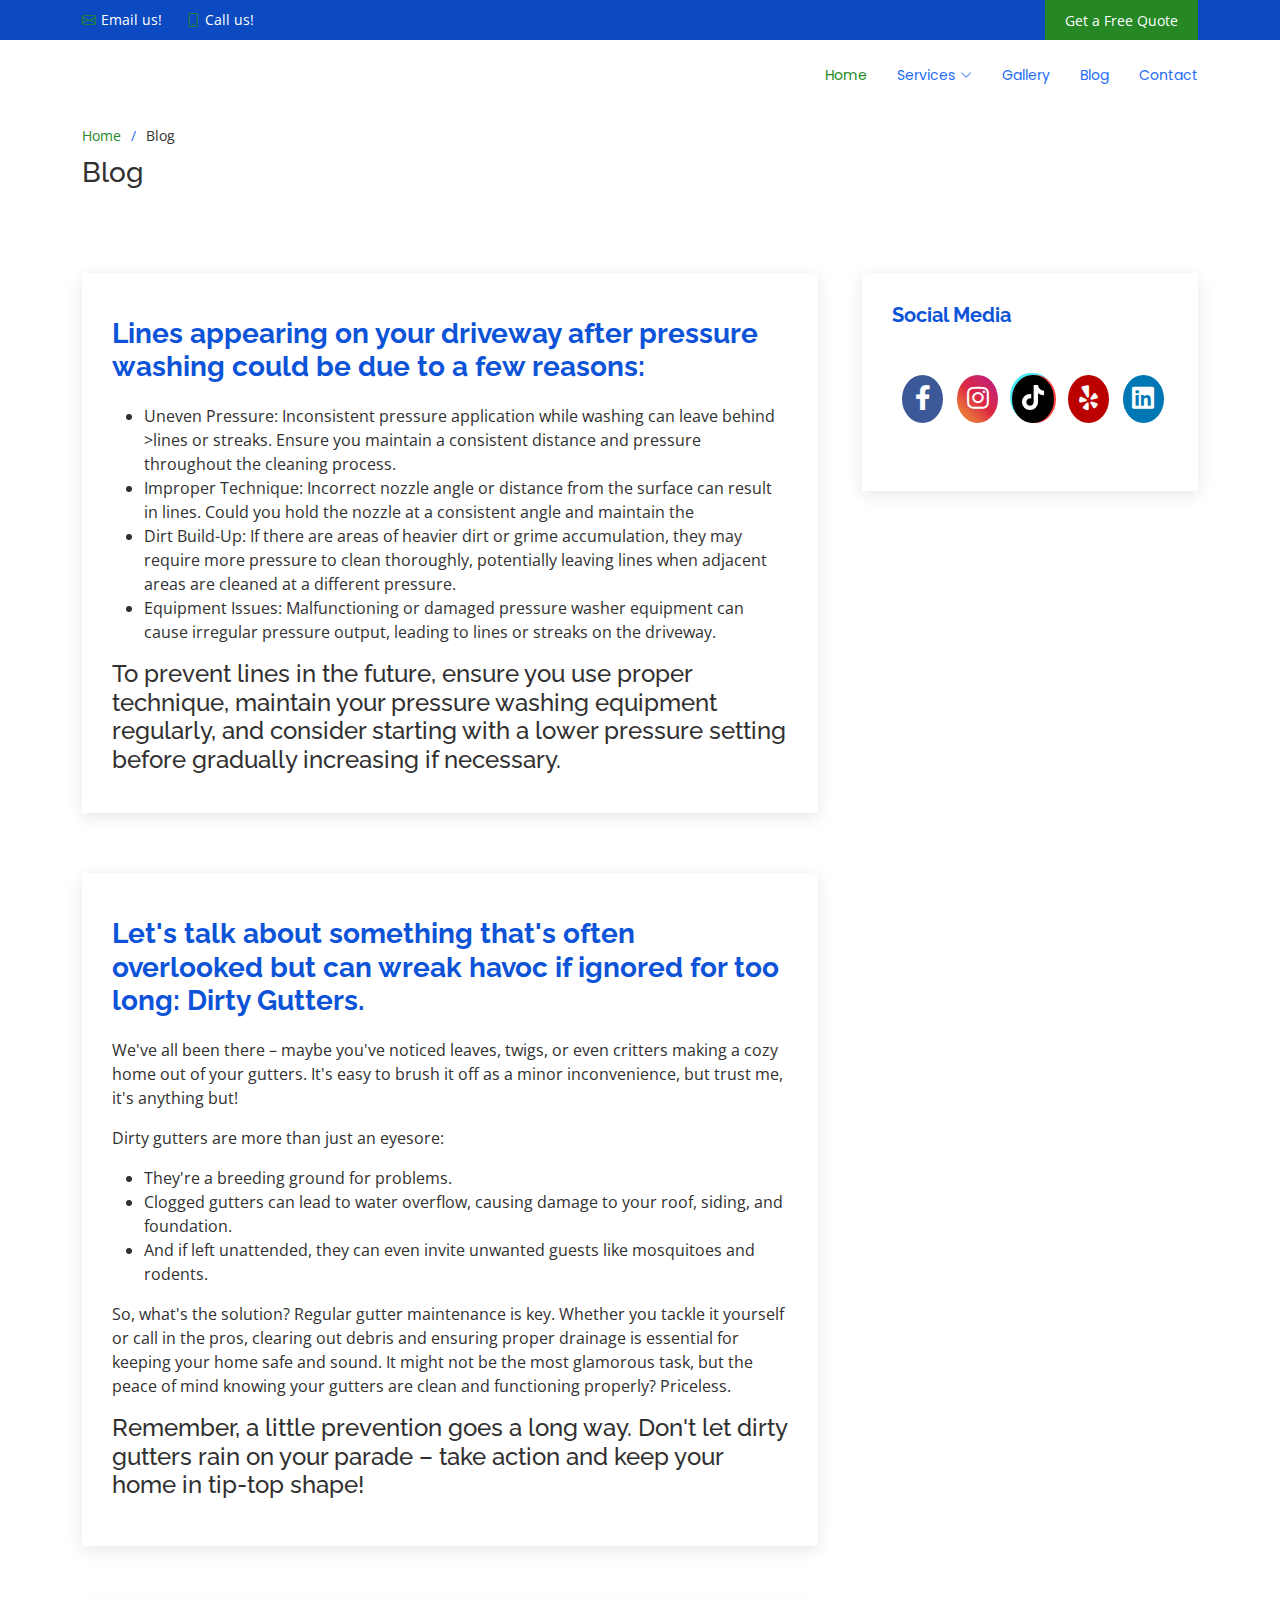
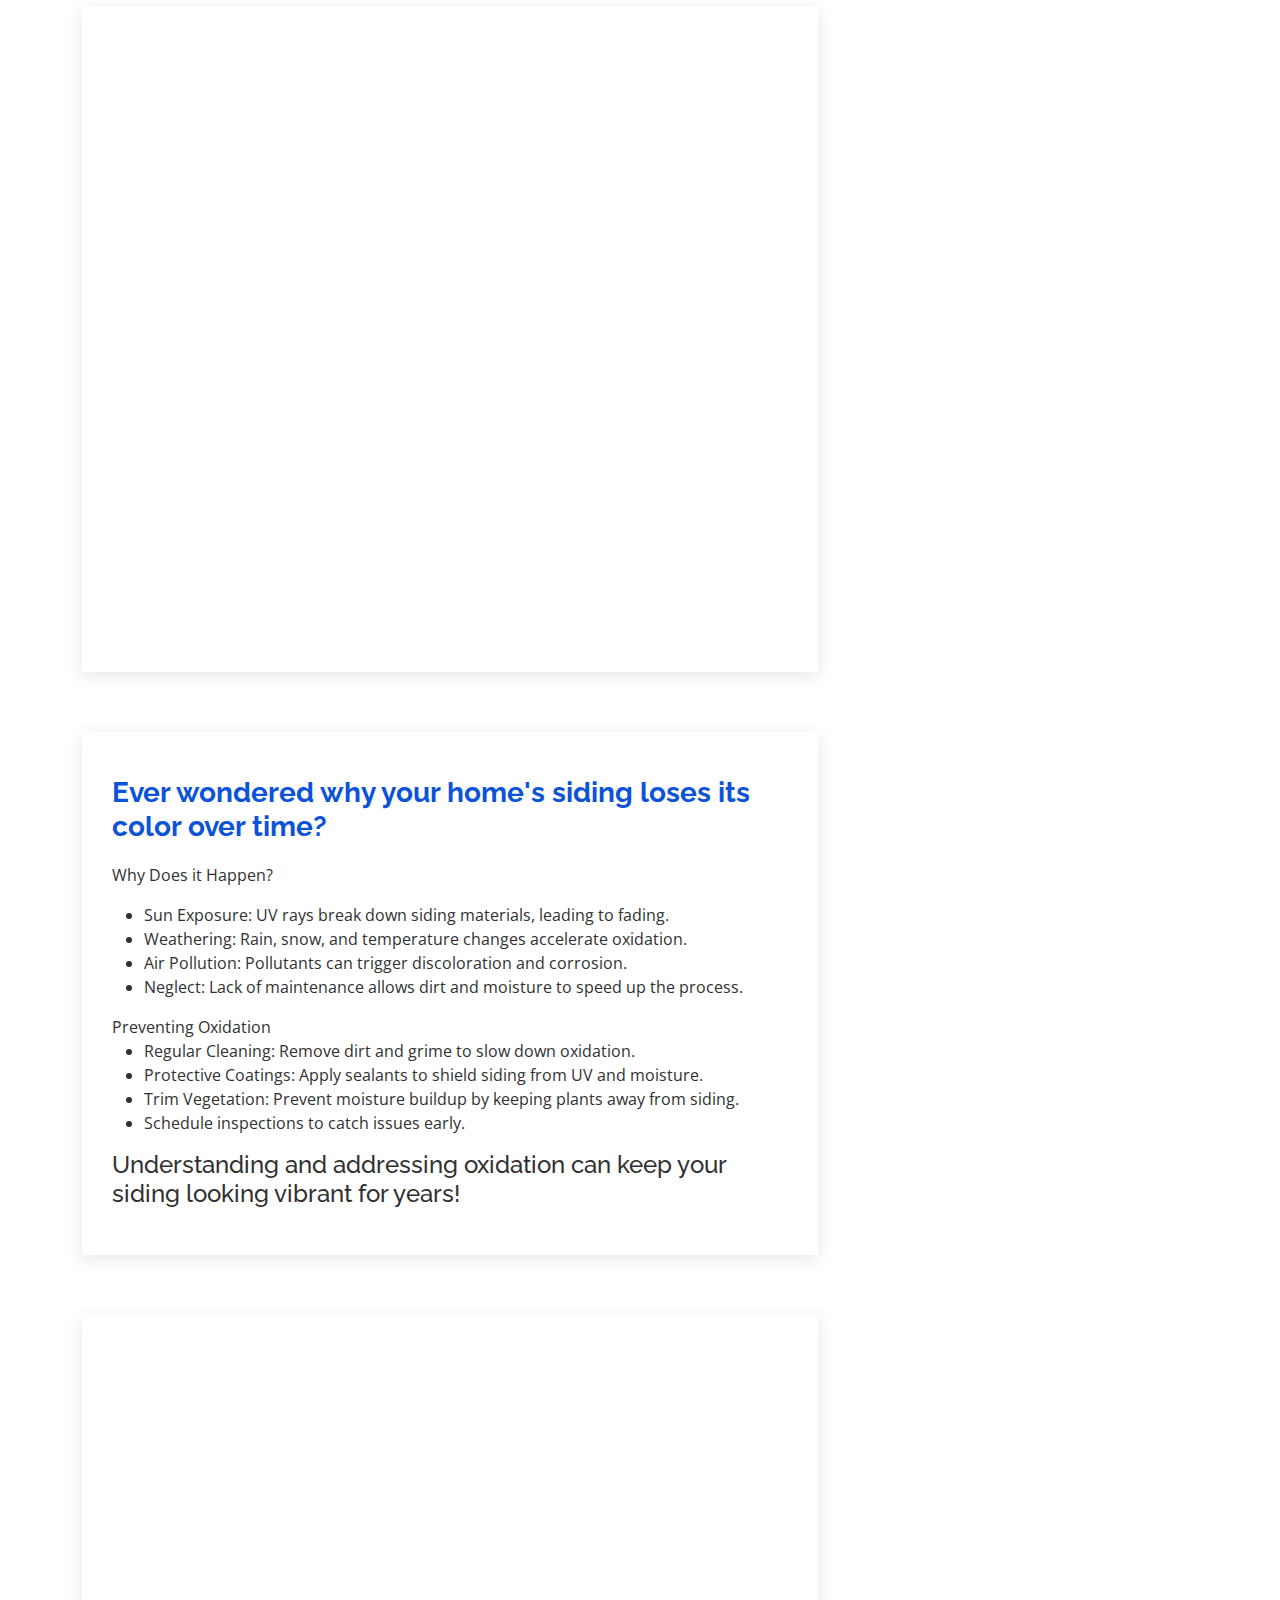
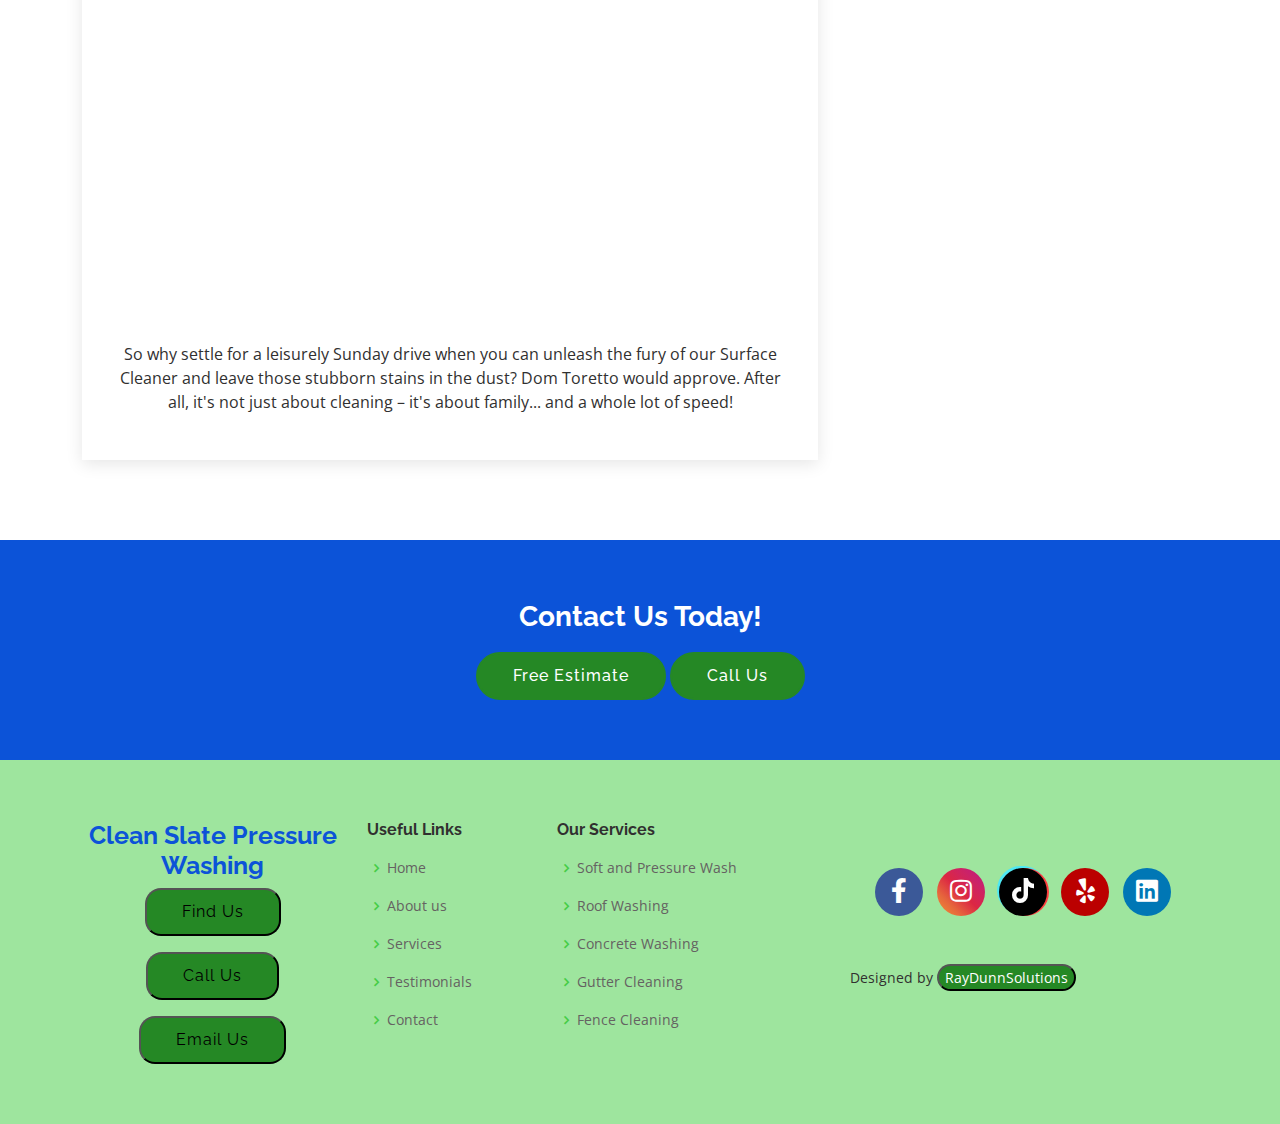
==== blog.html @ c0f19d50 "first commit" ====
<!DOCTYPE html>
<html lang="en">

<head>
  <meta charset="utf-8">
  <meta content="width=device-width, initial-scale=1.0" name="viewport">

  <title>Clean Slate Pressure Washing - Blog Page -</title>
  <meta content="" name="description">
  <meta content="" name="keywords">

  <!-- Browser Tab Icon -->
  <link href="assets/img/whitecleanslatelogo.jpg" rel="icon">
 

  <!-- Google Fonts -->
  <link href="https://fonts.googleapis.com/css?family=Open+Sans:300,300i,400,400i,600,600i,700,700i|Raleway:300,300i,400,400i,500,500i,600,600i,700,700i|Poppins:300,300i,400,400i,500,500i,600,600i,700,700i" rel="stylesheet">

  <!-- Vendor CSS Files -->
  <link href="assets/vendor/aos/aos.css" rel="stylesheet">
  <link href="assets/vendor/bootstrap/css/bootstrap.min.css" rel="stylesheet">
  <link href="assets/vendor/bootstrap-icons/bootstrap-icons.css" rel="stylesheet">
  <link href="assets/vendor/boxicons/css/boxicons.min.css" rel="stylesheet">
  <link href="assets/vendor/glightbox/css/glightbox.min.css" rel="stylesheet">
  <link href="assets/vendor/swiper/swiper-bundle.min.css" rel="stylesheet">

  <link href="https://use.fontawesome.com/releases/v5.15.4/css/all.css" rel="stylesheet">


  <!-- Template Main CSS File -->
  <link href="assets/scss/style.css" rel="stylesheet">


</head>

<body>
 <!-- ======= Top Bar ======= -->
 <section id="topbar" class="d-flex align-items-center">
  <div class="container d-flex justify-content-center justify-content-md-between">
    <div class="contact-info d-flex align-items-center">
      <i class="bi bi-envelope d-flex align-items-center"><a href="mailto:rickeynaquin@cleanslatepressurewashingnola.com">Email us!</a></i>
      <i class="bi bi-phone d-flex align-items-center ms-4"><a href="tel:+5043527963">Call us!</a></i>
    </div>

    <div class="cta d-none d-md-flex align-items-center">
      <a href="contact.html" class="scrollto">Get a Free Quote</a>
    </div>
  </div>
</section>

<!-- ======= Header ======= -->
<header id="header" class="d-flex align-items-center">
  <div class="container d-flex align-items-center justify-content-between">

    <div class="logo">
  <a href="index.html"><img src="assets/img/cleanslatelogo.webp" alt="" class="img-fluid"></a>
    </div>

    <nav id="navbar" class="navbar">
      <ul>
        <li><a class="nav-link scrollto active" href="index.html">Home</a></li>
        <li class="dropdown"><a href="#"><span>Services</span> <i class="bi bi-chevron-down"></i></a>
          <ul>
            <li><a href="services.html">All Services</a></li>
            <li class="dropdown"><a href="#"><span>Services</span> <i class="bi bi-chevron-right"></i></a>
              <ul>
                <li><a href="soft-and-pressure-washing.html">Soft & Pressure Washing</a></li>
                <li><a href="roof-washing.html">Roof Washing</a></li>
                <li><a href="concrete-washing.html">Concrete Washing</a></li>
                <li><a href="gutter-cleaning.html">Gutter Cleaning</a></li>
                <li><a href="fence-cleaning.html">Fence Cleaning</a></li>
              </ul>
            </li>
     
          </ul>
        </li>
        <li><a class="nav-link scrollto" href="gallery.html">Gallery</a></li>
        <li><a href="blog.html">Blog</a></li>

        <li><a class="nav-link scrollto" href="contact.html">Contact</a></li>
      </ul>
      <i class="bi bi-list mobile-nav-toggle"></i>
    </nav><!-- .navbar -->

  </div>
</header><!-- End Header -->


  <main id="main">

    <!-- ======= Breadcrumbs ======= -->
    <section id="breadcrumbs" class="breadcrumbs">
      <div class="container">
        <ol>
          <li><a href="index.html">Home</a></li>
          <li>Blog</li>
        </ol>
        <h2>Blog</h2>
      </div>
    </section><!-- End Breadcrumbs -->

    <!-- ======= Blog Section ======= -->
    <section id="blog-concrete" class="blog">
      <div class="container" data-aos="fade-up">

        <div class="row">

          <div class="col-lg-8 entries">

            <article class="entry">

              <div class="entry-img">
                <img src="assets/img/linesdriveway.jpg" alt="" class="img-fluid">
              </div>

              <h2 class="entry-title">
                <a href="concrete-washing.html">Lines appearing on your driveway after pressure washing could be due to a few reasons:</a>
              </h2>

              <div class="entry-content">

                <ul>
                  <li>Uneven Pressure: Inconsistent pressure application while washing can leave behind >lines or streaks. Ensure you maintain a consistent distance and pressure throughout 
                    the cleaning process. </li>
                  <li>Improper Technique: Incorrect nozzle angle or distance from the surface can result 
                    in lines. Could you hold the nozzle at a consistent angle and maintain the </li>
                  <li>Dirt Build-Up: If there are areas of heavier dirt or grime accumulation, they may 
                    require more pressure to clean thoroughly, potentially leaving lines when adjacent 
                    areas are cleaned at a different pressure.</li>
                  <li>Equipment Issues: Malfunctioning or damaged pressure washer equipment can 
                    cause irregular pressure output, leading to lines or streaks on the driveway.</li>
                </ul>

                <h4>
               To prevent lines in the future, ensure you use proper technique, maintain your pressure washing equipment regularly, and consider starting with a lower pressure setting before gradually increasing if necessary.
                </h4>
         
              </div>

            </article><!-- End blog entry -->

            <article class="entry">

              <div class="entry-img">
                <img src="assets/img/gutterbeforeandafter.jpg" alt="" class="img-fluid">
              </div>

              <h2 class="entry-title">
                <a href="gutter-cleaning.html">Let's talk about something that's often overlooked but can wreak havoc if ignored for too long: Dirty Gutters.</a>
              </h2>

  
              <div class="entry-content">
                <p>
                  We've all been there – maybe you've noticed leaves, twigs, or even critters making a cozy home out of your gutters. It's easy to brush it off as a minor inconvenience, but trust me, it's anything but! <br></p>


              <p>  Dirty gutters are more than just an eyesore:</p>
              
              <ul>
                <li>They're a breeding ground for problems. </li>
                <li>Clogged gutters can lead to water overflow, causing damage to your roof, siding, and foundation.</li>
                <li>And if left unattended, they can even invite unwanted guests like mosquitoes and rodents.</li>
              </ul>
             


                <p> <span> So, what's the solution?</span> Regular gutter maintenance is key. Whether you tackle it yourself or call in the pros, clearing out debris and ensuring proper drainage is essential for keeping your home safe and sound. It might not be the most glamorous task, but the peace of mind knowing your gutters are clean and functioning properly? Priceless.<br></p>


                 <h4> Remember, a little prevention goes a long way. Don't let dirty gutters rain on your parade – take action and keep your home in tip-top shape!</h4>
                </p>
             
              </div>

            </article><!-- End blog entry -->

            <article class="entry">

              <div class="facebook-entry">

              <iframe src="https://www.facebook.com/plugins/post.php?href=https%3A%2F%2Fwww.facebook.com%2FCleanslatepressurewashingservicesLLC%2Fposts%2Fpfbid0sRMRS7NyDR6ZTpLMGeErrZh7ZvRav2fxnyVFGy6Cm1TtqhC2oz3i8TXm7T38Bitrl&show_text=true&width=500&is_preview=true" width="100%" height="600px" style="border:none;overflow:hidden" scrolling="no" frameborder="0" allowfullscreen="true" allow="autoplay; clipboard-write; encrypted-media; picture-in-picture; web-share"></iframe>
            </div>
            </article><!-- End blog entry -->

            <article class="entry">

              <div class="entry-img">
                <img src="assets/img/oxidation.jpg" alt="" class="img-fluid">
              </div>

              <h2 class="entry-title">
                <a href="soft-and-pressure-washing.html">Ever wondered why your home's siding loses its color over time?</a>
              </h2>

   
              <div class="entry-content">
                <p>

                  Why Does it Happen?

                  <ul>
                    <li>Sun Exposure: UV rays break down siding materials, leading to fading.</li>
                    <li>Weathering: Rain, snow, and temperature changes accelerate oxidation.</li>
                    <li>Air Pollution: Pollutants can trigger discoloration and corrosion.</li>
                    <li>Neglect: Lack of maintenance allows dirt and moisture to speed up the process.</li>
                  </ul>


                  Preventing Oxidation

                  <ul>
                    <li>Regular Cleaning: Remove dirt and grime to slow down oxidation.</li>
                    <li>Protective Coatings: Apply sealants to shield siding from UV and moisture.</li>
                    <li>Trim Vegetation: Prevent moisture buildup by keeping plants away from siding.</li>
                    <li>Schedule inspections to catch issues early.</li>
                  </ul>

                  <h4>
                  Understanding and addressing oxidation can keep your siding looking vibrant for years!
                </h4>

                </p>
            
              </div>

            </article><!-- End blog entry -->





            <article class="entry">

              <div class="facebook-entry">


                <iframe src="https://www.facebook.com/plugins/video.php?height=476&href=https%3A%2F%2Fwww.facebook.com%2FCleanslatepressurewashingservicesLLC%2Fvideos%2F465415009173848%2F&show_text=true&width=267&t=0" width="100%" height="591" style="border:none;overflow:hidden" scrolling="no" frameborder="0" allowfullscreen="true" allow="autoplay; clipboard-write; encrypted-media; picture-in-picture; web-share" allowFullScreen="true"></iframe>          

                <p>So why settle for a leisurely Sunday drive when you can unleash the fury of our Surface Cleaner and leave those stubborn stains in the dust? Dom Toretto would approve. After all, it's not just about cleaning – it's about family... and a whole lot of speed! </p>
              </article><!-- End blog entry -->

              <!--
            <div class="blog-pagination">
              <ul class="justify-content-center">
                <li class="active"><a href="#">1</a></li>
                <li><a href="#">2</a></li>
                <li><a href="#">3</a></li>
              </ul>
            </div>
            -->

          </div><!-- End blog entries list -->

          <div class="col-lg-4">

            <div class="sidebar">


          <!--
              <h3 class="sidebar-title">Topics
              </h3>
              <div class="sidebar-item categories">
                <ul>
                  <li><a href="">Concrete Washing </a></li>
                  <li><a href="#">Gutter Cleaning </a></li>
                  <li><a href="#">Siding Maintenance </a></li>
               
                </ul>
              </div> End sidebar categories-->



              <h3 class="sidebar-title">Social Media</h3>
              <div class="sidebar-item tags">
                <div class="rounded-social-buttons">
                  <a class="social-button facebook" href="https://www.facebook.com/CleanslatepressurewashingservicesLLC" target="_blank" title="Social-Link"><i class="fab fa-facebook-f"></i></a>
                  <a class="social-button instagram" href="https://www.instagram.com/cleanslatepressurewashnola/" title="Social-Link" target="_blank"><i class="fab fa-instagram"></i></a>
                  <a class="social-button tiktok" href="https://www.tiktok.com/@rnaquin1984?lang=en&is_from_webapp=1&sender_device=mobile&sender_web_id=7238679858033706542" title="Social-Link" target="_blank"><i class="fab fa-tiktok"></i></a>
                  <a class="social-button yelp"  href="https://www.yelp.com/biz/clean-slate-pressure-washing-services-des-allemands?osq=Pressure+Washing&override_cta=Request+a+Quote" title="Social-Link" target="_blank"><i class="fab fa-yelp"></i></a>
                  <a class="social-button linkedin" href="http://www.linkedin.com/in/rickey-naquin-719008297" title="Social-Link" target="_blank"><i class="fab fa-linkedin"></i></a>
        
        
                  
              </div>
              </div><!-- End sidebar tags-->

            </div><!-- End sidebar -->

          </div><!-- End blog sidebar -->

        </div>

      </div>
    </section><!-- End Blog Section -->

    <!-- ======= Cta Section ======= -->
    <section id="cta" class="cta">
      <div class="container">

        <div class="text-center">
          <h3>Contact Us Today!</h3>
        
          <a class="cta-btn" href="contact.html">Free Estimate</a>
          <a class="cta-btn" href="tel:5043527963">Call Us</a>

    
        </div>

      </div>
    </section><!-- End Cta Section -->



  </main><!-- End #main -->

    <!-- ======= Footer ======= -->
    <footer id="footer">

      <div class="footer-top">
        <div class="container">
          <div class="row">
  
            <div class="col-lg-3 col-md-6 footer-contact">
              <h3>Clean Slate Pressure Washing </h3>
              <p> 
             
                <button class="btn-contact mb-3"><a href="https://maps.app.goo.gl/EpW1cKUtcaQA4AEi6">Find Us</a></button>

              <button class="btn-contact"><a href="tel:(504) 352-7963">Call Us</a></button>
              <button class="btn-contact mt-3"><a href="mailto:Rickeynaquin@cleanslatepressurewashingnola.com">Email Us</a></button>
  
  
  
              </p>
            </div>
  
            <div class="col-lg-2 col-md-6 footer-links">
              <h4>Useful Links</h4>
              <ul>
                <li><i class="bx bx-chevron-right"></i> <a href="#">Home</a></li>
                <li><i class="bx bx-chevron-right"></i> <a href="#">About us</a></li>
                <li><i class="bx bx-chevron-right"></i> <a href="#">Services</a></li>
                <li><i class="bx bx-chevron-right"></i> <a href="#">Testimonials</a></li>
                <li><i class="bx bx-chevron-right"></i> <a href="#">Contact</a></li>
              </ul>
            </div>
  
            <div class="col-lg-3 col-md-6 footer-links">
              <h4>Our Services</h4>
              <ul>
                <li><i class="bx bx-chevron-right"></i> <a href="soft-and-pressure-washing.html">Soft and Pressure Wash</a></li>
                <li><i class="bx bx-chevron-right"></i> <a href="roof-washing.html">Roof Washing</a></li>
                <li><i class="bx bx-chevron-right"></i> <a href="concrete-washing.html">Concrete Washing</a></li>
                <li><i class="bx bx-chevron-right"></i> <a href="gutter-cleaning.html">Gutter Cleaning</a></li>
                <li><i class="bx bx-chevron-right"></i> <a href="fence-cleaning.html">Fence Cleaning</a></li>
              </ul>
            </div>
  
            <div class="col-lg-4 col-md-6">
           
        <div class="me-lg-auto text-center text-lg-start">
  
          <div class="rounded-social-buttons">
            <a class="social-button facebook" href="https://www.facebook.com/CleanslatepressurewashingservicesLLC" target="_blank" title="Social-Link"><i class="fab fa-facebook-f"></i></a>
            <a class="social-button instagram" href="https://www.instagram.com/cleanslatepressurewashnola/" title="Social-Link" target="_blank"><i class="fab fa-instagram"></i></a>
            <a class="social-button tiktok" href="https://www.tiktok.com/@rnaquin1984?lang=en&is_from_webapp=1&sender_device=mobile&sender_web_id=7238679858033706542" title="Social-Link" target="_blank"><i class="fab fa-tiktok"></i></a>
            <a class="social-button yelp"  href="https://www.yelp.com/biz/clean-slate-pressure-washing-services-des-allemands?osq=Pressure+Washing&override_cta=Request+a+Quote" title="Social-Link" target="_blank"><i class="fab fa-yelp"></i></a>
            <a class="social-button linkedin" href="http://www.linkedin.com/in/rickey-naquin-719008297" title="Social-Link" target="_blank"><i class="fab fa-linkedin"></i></a>
  
  
            
        </div>
  
        
        <div class="copyright mx-2">
          Designed by <strong><span><button><a href="https://raydunnsolutions.com/">RayDunnSolutions</a></span></button></strong>
        </div>
  
            </div>
  
          </div>
        </div>
      </div>
  
  
   
      </div>
    </footer><!-- End Footer -->

  <a href="#" class="back-to-top d-flex align-items-center justify-content-center"><i class="bi bi-arrow-up-short"></i></a>

  <!-- Vendor JS Files -->
  <script src="assets/vendor/aos/aos.js"></script>
  <script src="assets/vendor/bootstrap/js/bootstrap.bundle.min.js"></script>
  <script src="assets/vendor/glightbox/js/glightbox.min.js"></script>
  <script src="assets/vendor/isotope-layout/isotope.pkgd.min.js"></script>
  <script src="assets/vendor/swiper/swiper-bundle.min.js"></script>
  <script src="assets/vendor/php-email-form/validate.js"></script>

  <!-- Template Main JS File -->
  <script src="assets/js/main.js"></script>

</body>

</html>
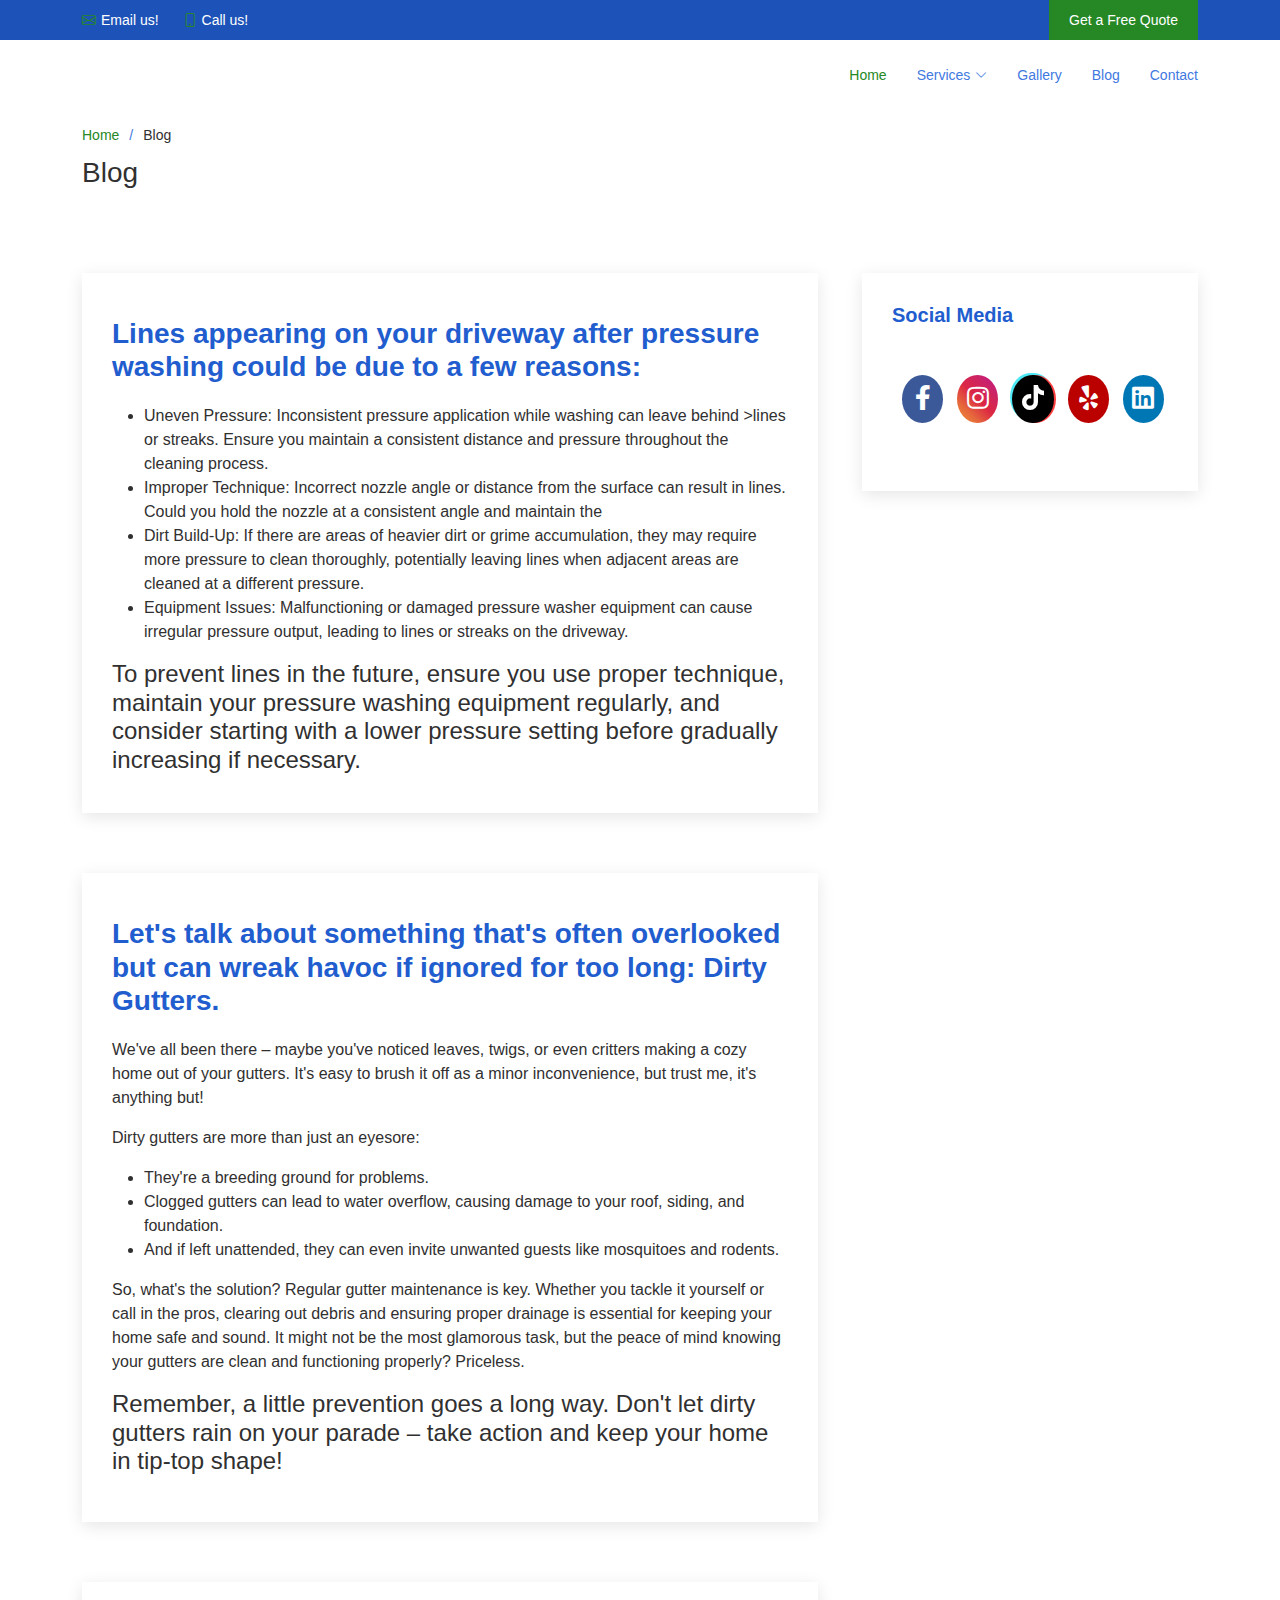
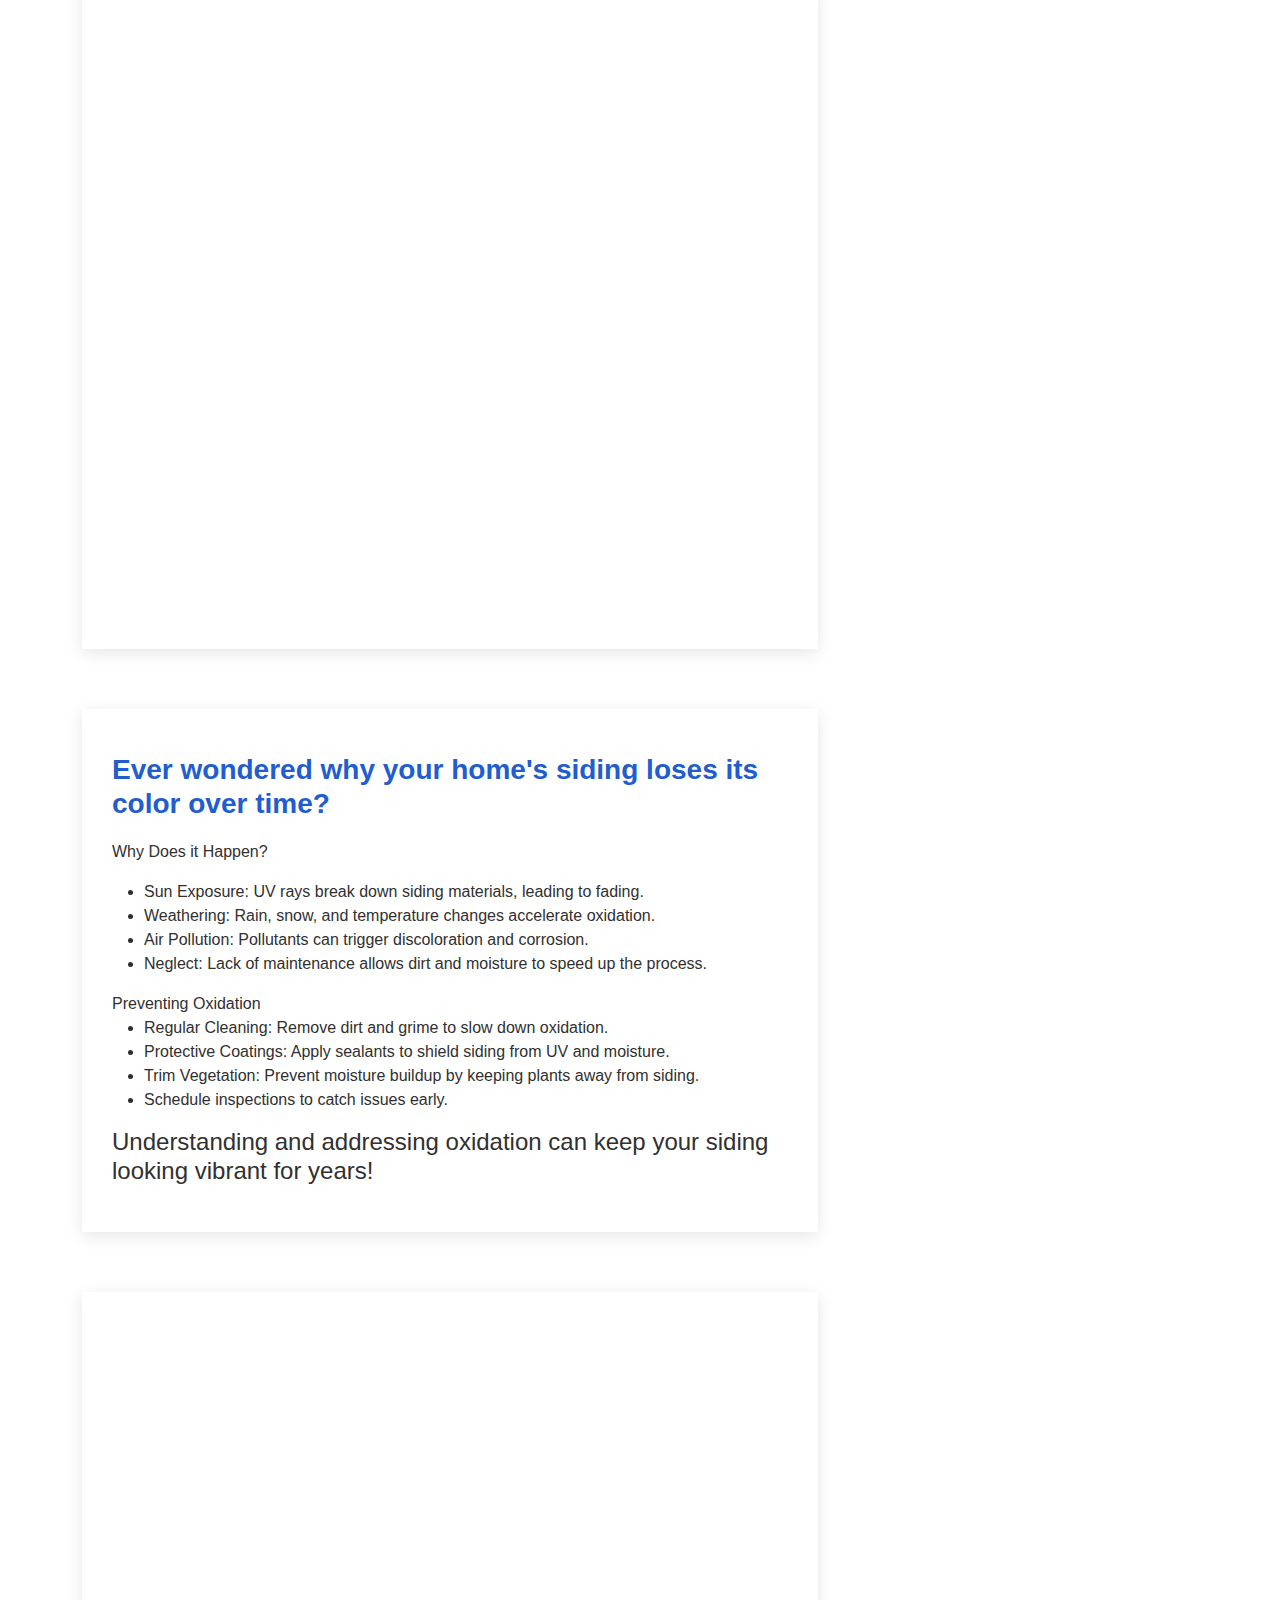
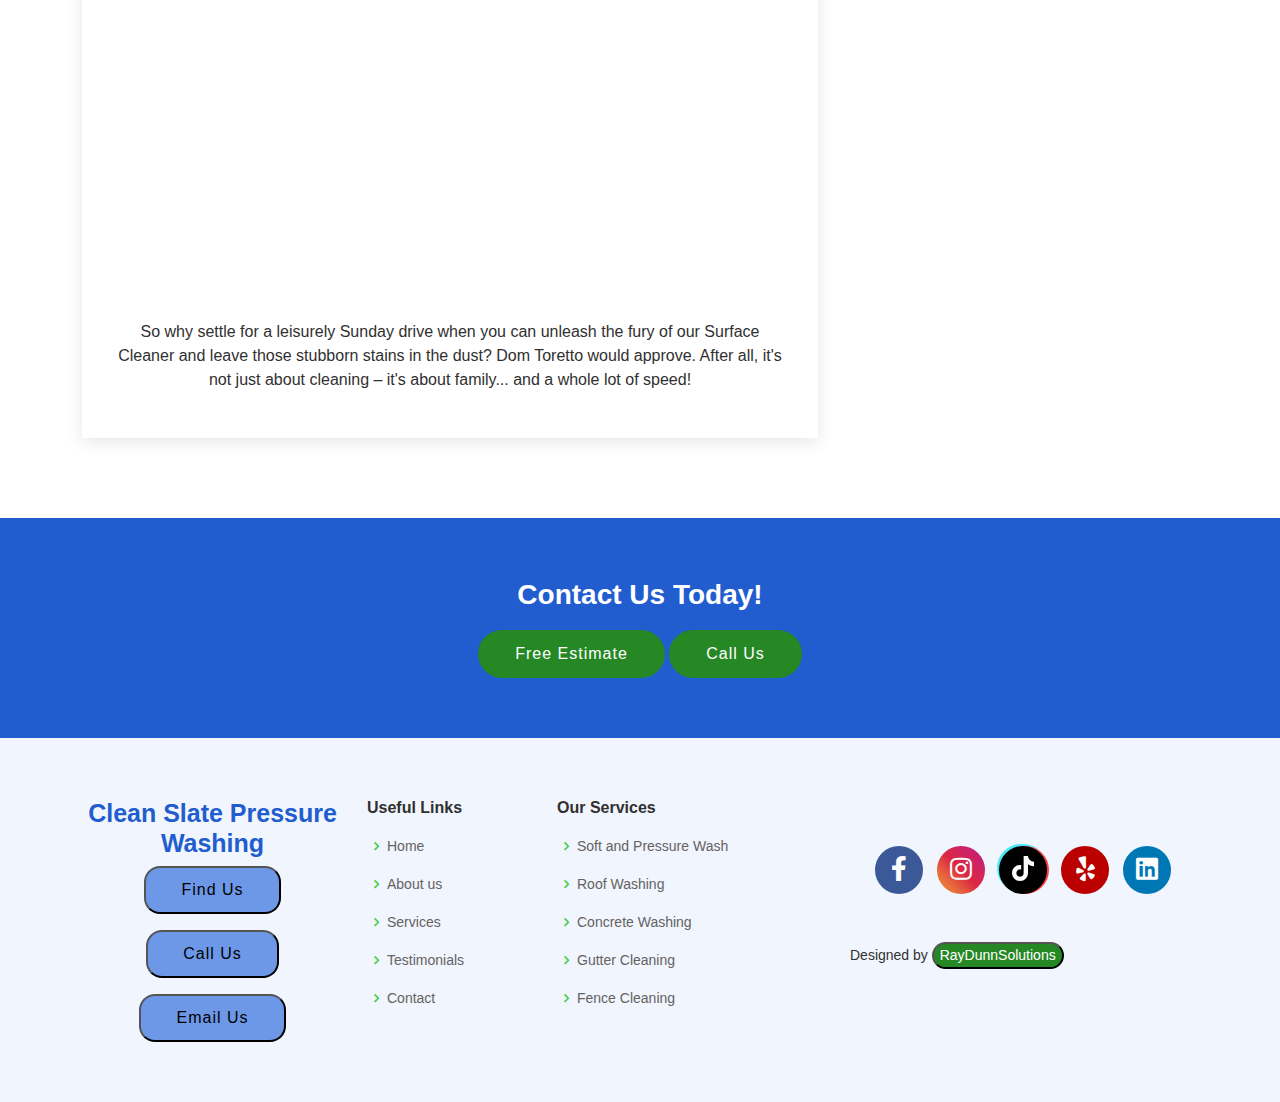
==== commit 8cfefdba: "fix from lighthouse scanning" ====
--- a/blog.html
+++ b/blog.html
@@ -5,16 +5,16 @@
   <meta charset="utf-8">
   <meta content="width=device-width, initial-scale=1.0" name="viewport">
 
-  <title>Clean Slate Pressure Washing - Blog Page -</title>
+  <title>Pristine Clean Soft Wash - Blog Page -</title>
   <meta content="" name="description">
   <meta content="" name="keywords">
 
   <!-- Browser Tab Icon -->
-  <link href="assets/img/whitecleanslatelogo.jpg" rel="icon">
+
+  <link href="assets/img/pristinelogo-no-bg.webp" rel="icon">
  
 
-  <!-- Google Fonts -->
-  <link href="https://fonts.googleapis.com/css?family=Open+Sans:300,300i,400,400i,600,600i,700,700i|Raleway:300,300i,400,400i,500,500i,600,600i,700,700i|Poppins:300,300i,400,400i,500,500i,600,600i,700,700i" rel="stylesheet">
+
 
   <!-- Vendor CSS Files -->
   <link href="assets/vendor/aos/aos.css" rel="stylesheet">
--- a/assets/scss/style.css
+++ b/assets/scss/style.css
@@ -99,7 +99,7 @@
 # Top Bar
 --------------------------------------------------------------*/
 #topbar {
-  background: #0b4ac0;
+  background: #1d53b8;
   font-size: 14px;
   padding: 0;
   color: rgba(255, 255, 255, 0.8);
@@ -151,13 +151,14 @@
   font-family: "Open Sans", sans-serif;
 }
 #header .logo h1 a, #header .logo h1 a:hover {
-  color: #246cf3;
+  color: #4179e1;
   text-decoration: none;
 }
 #header .logo img {
   padding: 0;
   margin: 0;
-  max-height: 80px;
+  max-height: 60px;
+  margin-left: 1rem;
 }
 
 .scrolled-offset {
@@ -263,7 +264,7 @@
   padding: 10px 0 10px 30px;
   font-size: 14px;
   font-family: "Poppins", sans-serif;
-  color: #246cf3;
+  color: #4179e1;
   white-space: nowrap;
   transition: 0.3s;
 }
@@ -342,7 +343,7 @@
 * Mobile Navigation 
 */
 .mobile-nav-toggle {
-  color: rgb(12, 83, 216);
+  color: rgb(33, 93, 206);
   font-size: 28px;
   cursor: pointer;
   display: none;
@@ -368,7 +369,7 @@
   right: 0;
   left: 0;
   bottom: 0;
-  background: rgba(9, 64, 168, 0.9);
+  background: rgba(26, 73, 162, 0.9);
   transition: 0.3s;
   z-index: 999;
 }
@@ -393,7 +394,7 @@
 .navbar-mobile a, .navbar-mobile a:focus {
   padding: 10px 20px;
   font-size: 15px;
-  color: rgb(12, 83, 216);
+  color: rgb(33, 93, 206);
 }
 .navbar-mobile a:hover, .navbar-mobile .active, .navbar-mobile li:hover > a {
   color: rgb(37, 136, 37);
@@ -432,15 +433,22 @@
 # Hero Section
 --------------------------------------------------------------*/
 #hero {
-  width: 100%;
-  height: 90vh;
-  background-image: url("../img/cleanslatebanner.jpg");
+  width: 100vw;
+  height: 100vh;
+  background-image: url("../img/pristinecleanbanner.jpg");
   background-size: cover;
+  background-color: #99b7ef;
   opacity: 0.8;
-  background-position: center center;
   position: relative;
   padding: 0;
-  margin-bottom: -120px;
+  margin-bottom: -105px;
+}
+@media (max-width: 1015px) {
+  #hero {
+    background-size: 100% 100%;
+    background-repeat: no-repeat;
+    height: 100%;
+  }
 }
 #hero:before {
   content: "";
@@ -481,7 +489,7 @@
   text-align: center;
   padding: 10px 26px 8px 26px;
   color: #fff;
-  background: #115ff2;
+  background: #306cde;
   border-radius: 3rem;
   z-index: 4;
 }
@@ -594,7 +602,7 @@
 .breadcrumbs ol li + li::before {
   display: inline-block;
   padding-right: 10px;
-  color: #246cf3;
+  color: #4179e1;
   content: "/";
 }
 
@@ -608,7 +616,7 @@
 }
 .why-us .content {
   padding: 30px;
-  background: rgb(37, 136, 37);
+  background: #6d98e8;
   border-radius: 4px;
   color: #fff;
 }
@@ -633,7 +641,7 @@
 }
 .why-us .content .more-btn:hover {
   color: rgb(37, 136, 37);
-  background: #fff;
+  background: rgb(33, 93, 206);
 }
 .why-us .icon-boxes .icon-box {
   text-align: center;
@@ -645,7 +653,7 @@
 }
 .why-us .icon-boxes .icon-box i {
   font-size: 40px;
-  color: rgb(37, 136, 37);
+  color: rgb(33, 93, 206);
   margin-bottom: 30px;
 }
 .why-us .icon-boxes .icon-box h4 {
@@ -661,21 +669,24 @@
 /*--------------------------------------------------------------
 # About
 --------------------------------------------------------------*/
+.about {
+  background: #f1f5fd;
+}
 .about .icon-boxes h4 {
   font-size: 18px;
-  color: #548df6;
+  color: #6d98e8;
   margin-bottom: 15px;
 }
 .about .icon-boxes h3 {
   font-size: 28px;
   font-weight: 700;
-  color: #0d5cf0;
+  color: #2b69dd;
   margin-bottom: 15px;
 }
 .about .icon-boxes h5 {
   margin-top: 2rem;
   margin-bottom: -1.5rem;
-  color: rgb(12, 83, 216);
+  color: rgb(33, 93, 206);
   font-weight: 500;
   font-size: 20px;
 }
@@ -727,12 +738,15 @@
 /*--------------------------------------------------------------
 # Services
 --------------------------------------------------------------*/
+.services {
+  background: #f1f5fd;
+}
 .services .icon-box {
   padding: 50px 20px;
   margin-top: 35px;
   margin-bottom: 25px;
   text-align: center;
-  height: 80%;
+  height: 40%;
   position: relative;
   background: #fff;
   box-shadow: 0px 2px 15px rgba(0, 0, 0, 0.1);
@@ -751,7 +765,7 @@
   text-align: center;
   width: 72px;
   height: 72px;
-  background: rgb(12, 83, 216);
+  background: rgb(33, 93, 206);
 }
 .services .icon i {
   color: #fff;
@@ -773,8 +787,8 @@
   font-size: large;
 }
 .services .icon-box:hover .icon {
-  background: rgb(12, 83, 216);
-  border: 2px solid rgb(12, 83, 216);
+  background: rgb(33, 93, 206);
+  border: 2px solid rgb(33, 93, 206);
 }
 .services .icon-box:hover .icon i {
   color: rgb(37, 136, 37);
@@ -791,7 +805,7 @@
 # Cta
 --------------------------------------------------------------*/
 .cta {
-  background: rgb(12, 83, 216);
+  background: rgb(33, 93, 206);
   background-size: cover;
   padding: 60px 0;
 }
@@ -818,7 +832,7 @@
   color: #fff;
 }
 .cta .cta-btn:hover {
-  background: #85adf8;
+  background: #99b7ef;
 }
 
 /*--------------------------------------------------------------
@@ -826,19 +840,21 @@
 --------------------------------------------------------------*/
 .values .card {
   border: 0;
-  padding: 460px 20px 20px 20px;
+  padding: 60px 20px 20px 20px;
   position: relative;
   width: 100%;
+  height: 100%;
   background-size: cover;
   background-repeat: no-repeat;
   background-position: center center;
 }
 .values .card-body {
   z-index: 10;
-  background: rgba(255, 255, 255, 0.9);
-  padding: 15px 30px;
+  background: #c5d6f6;
+  padding: 30px 30px;
   box-shadow: 0px 2px 15px rgba(0, 0, 0, 0.1);
   transition: 0.3s;
+  height: 100%;
   transition: ease-in-out 0.4s;
   border-radius: 5px;
 }
@@ -848,10 +864,14 @@
   margin-bottom: 15px;
 }
 .values .card-title a {
-  color: rgb(12, 83, 216);
+  color: rgb(33, 93, 206);
 }
 .values .card-text {
   color: #4b4949;
+}
+.values img {
+  width: 100%;
+  padding: 1rem;
 }
 .values .read-more a {
   color: #656262;
@@ -864,10 +884,10 @@
   text-decoration: underline;
 }
 .values .card:hover .card-body {
-  background: rgb(37, 136, 37);
+  background: #99b7ef;
 }
 .values .card:hover .read-more a, .values .card:hover .card-title, .values .card:hover .card-title a, .values .card:hover .card-text {
-  color: #fff;
+  color: black;
 }
 .values .btn {
   font-family: "Raleway", sans-serif;
@@ -880,11 +900,84 @@
   text-align: center;
   padding: 10px 26px 8px 26px;
   color: #fff;
-  background: #115ff2;
+  background: #306cde;
   border-radius: 3rem;
 }
 .values .btn:hover {
   color: rgb(37, 136, 37);
+}
+
+/*--------------------------------------------------------------
+# Service Area
+--------------------------------------------------------------*/
+.service-area {
+  background-color: whitesmoke;
+}
+.service-area h3 {
+  font-size: 28px;
+  font-weight: 700;
+  color: #2b69dd;
+  margin-bottom: 15px;
+}
+.service-area .map {
+  display: flex;
+  padding: 40px;
+  justify-content: space-between;
+}
+@media (max-width: 750px) {
+  .service-area .map {
+    display: inline-block;
+  }
+}
+.service-area .gallery-item {
+  position: relative;
+  overflow: hidden;
+  border-radius: 10px;
+  max-height: 400px;
+  max-width: 400px;
+}
+.service-area .gallery-item img {
+  transition: 0.3s;
+}
+.service-area .gallery-links {
+  position: absolute;
+  inset: 0;
+  opacity: 0;
+  transition: all ease-in-out 0.3s;
+  background: rgba(0, 0, 0, 0.6);
+  z-index: 3;
+}
+.service-area .gallery-links .preview-link, .service-area .gallery-links .details-link {
+  font-size: 20px;
+  color: rgba(255, 255, 255, 0.5);
+  transition: 0.3s;
+  line-height: 1.2;
+  margin: 30px 8px 0 8px;
+}
+.service-area .gallery-links .preview-link:hover, .service-area .gallery-links .details-link:hover {
+  color: #fff;
+}
+.service-area .gallery-links .details-link {
+  font-size: 30px;
+  line-height: 0;
+}
+.service-area .gallery-item:hover .gallery-links {
+  opacity: 1;
+}
+.service-area .gallery-item:hover .preview-link, .service-area .gallery-item:hover .details-link {
+  margin-top: 0;
+}
+.service-area .gallery-item:hover img {
+  transform: scale(1.1);
+}
+
+.glightbox-clean .gslide-description {
+  background: #2b69dd;
+}
+
+.glightbox-clean .gslide-title {
+  color: rgba(255, 255, 255, 0.8);
+  margin: 0;
 }
 
 /*--------------------------------------------------------------
@@ -892,7 +985,7 @@
 --------------------------------------------------------------*/
 .testimonials {
   padding: 80px 0;
-  background: linear-gradient(-15deg, #522888, #Bf9553, #66369D);
+  background: #6d98e8;
   background-position: center center;
   background-size: cover;
   position: relative;
@@ -904,14 +997,13 @@
   right: 0;
   top: 0;
   bottom: 0;
-  background: rgba(4, 27, 71, 0.5);
 }
 .testimonials .section-title h2 {
-  color: white;
+  color: black;
 }
 .testimonials .section-title p {
   margin-top: 1rem;
-  color: white;
+  color: black;
 }
 .testimonials .review-buttons {
   text-align: center;
@@ -980,7 +1072,7 @@
   opacity: 1;
 }
 .testimonials .swiper-pagination .swiper-pagination-bullet-active {
-  background-color: rgb(12, 83, 216);
+  background-color: rgb(33, 93, 206);
 }
 @media (min-width: 992px) {
   .testimonials .testimonial-item {
@@ -990,74 +1082,6 @@
     padding: 10px;
     margin-left: 15px;
     margin-right: 15px;
-  }
-}
-
-/*--------------------------------------------------------------
-# F.A.Q
---------------------------------------------------------------*/
-.faq .faq-list {
-  padding: 0 100px;
-}
-.faq .faq-list ul {
-  padding: 0;
-  list-style: none;
-}
-.faq .faq-list li + li {
-  margin-top: 15px;
-}
-.faq .faq-list li {
-  padding: 20px;
-  background: #fff;
-  border-radius: 4px;
-  position: relative;
-}
-.faq .faq-list a {
-  display: block;
-  position: relative;
-  font-family: "Poppins", sans-serif;
-  font-size: 16px;
-  line-height: 24px;
-  font-weight: 500;
-  padding: 0 30px;
-  outline: none;
-  cursor: pointer;
-}
-.faq .faq-list .icon-help {
-  font-size: 24px;
-  position: absolute;
-  right: 0;
-  left: 20px;
-  color: #5ad25a;
-}
-.faq .faq-list .icon-show, .faq .faq-list .icon-close {
-  font-size: 24px;
-  position: absolute;
-  right: 0;
-  top: 0;
-}
-.faq .faq-list p {
-  margin-bottom: 0;
-  padding: 10px 0 0 0;
-}
-.faq .faq-list .icon-show {
-  display: none;
-}
-.faq .faq-list a.collapsed {
-  color: #343a40;
-}
-.faq .faq-list a.collapsed:hover {
-  color: rgb(37, 136, 37);
-}
-.faq .faq-list a.collapsed .icon-show {
-  display: inline-block;
-}
-.faq .faq-list a.collapsed .icon-close {
-  display: none;
-}
-@media (max-width: 1200px) {
-  .faq .faq-list {
-    padding: 0;
   }
 }
 
@@ -1097,13 +1121,13 @@
   font-size: 16px;
   letter-spacing: 1px;
   display: inline-block;
-  margin-left: 2rem;
-  margin-top: 1rem;
+  margin-left: 1rem;
+  margin-top: 0.5rem;
   transition: 0.5s;
   text-align: center;
   padding: 10px 26px 8px 26px;
   color: #fff;
-  background: #115ff2;
+  background: #306cde;
   border-radius: 3rem;
   z-index: 4;
 }
@@ -1165,7 +1189,7 @@
   padding: 12px 15px;
 }
 .contact .php-email-form button[type=submit] {
-  background: rgb(37, 136, 37);
+  background: rgb(33, 93, 206);
   border: 0;
   padding: 10px 24px;
   color: #fff;
@@ -1231,7 +1255,7 @@
 }
 
 .glightbox-clean .gslide-description {
-  background: #0d5cf0;
+  background: #2b69dd;
 }
 
 .glightbox-clean .gslide-title {
@@ -1263,7 +1287,7 @@
   margin: 0 0 20px 0;
 }
 .blog .entry .entry-title a {
-  color: rgb(12, 83, 216);
+  color: rgb(33, 93, 206);
   transition: 0.3s;
 }
 .blog .entry .entry-title a:hover {
@@ -1319,7 +1343,7 @@
   top: 0;
   bottom: 0;
   width: 3px;
-  background-color: rgb(12, 83, 216);
+  background-color: rgb(33, 93, 206);
   margin-top: 20px;
   margin-bottom: 20px;
 }
@@ -1328,11 +1352,11 @@
   border-top: 1px solid #e6e6e6;
 }
 .blog .entry .entry-footer i {
-  color: #85adf8;
+  color: #99b7ef;
   display: inline;
 }
 .blog .entry .entry-footer a {
-  color: #0d5cf0;
+  color: #2b69dd;
   transition: 0.3s;
 }
 .blog .entry .entry-footer a:hover {
@@ -1384,13 +1408,13 @@
   font-size: 22px;
   margin-bottom: 0px;
   padding: 0;
-  color: rgb(12, 83, 216);
+  color: rgb(33, 93, 206);
 }
 .blog .blog-author .social-links {
   margin: 0 10px 10px 0;
 }
 .blog .blog-author .social-links a {
-  color: rgba(12, 83, 216, 0.5);
+  color: rgba(33, 93, 206, 0.5);
   margin-right: 5px;
 }
 .blog .blog-author p {
@@ -1427,7 +1451,7 @@
 }
 .blog .blog-comments .comment h5 .reply {
   padding-left: 10px;
-  color: rgb(12, 83, 216);
+  color: rgb(33, 93, 206);
 }
 .blog .blog-comments .comment h5 .reply i {
   font-size: 20px;
@@ -1435,7 +1459,7 @@
 .blog .blog-comments .comment time {
   display: block;
   font-size: 14px;
-  color: #246cf3;
+  color: #4179e1;
   margin-bottom: 5px;
 }
 .blog .blog-comments .comment.comment-reply {
@@ -1478,13 +1502,13 @@
   border-radius: 4px;
   padding: 10px 20px;
   border: 0;
-  background-color: rgb(12, 83, 216);
+  background-color: rgb(33, 93, 206);
 }
 .blog .blog-comments .reply-form .btn-primary:hover {
-  background-color: #0d5cf0;
+  background-color: #2b69dd;
 }
 .blog .blog-pagination {
-  color: #548df6;
+  color: #6d98e8;
 }
 .blog .blog-pagination ul {
   display: flex;
@@ -1497,7 +1521,7 @@
   transition: 0.3s;
 }
 .blog .blog-pagination li a {
-  color: rgb(12, 83, 216);
+  color: rgb(33, 93, 206);
   padding: 7px 16px;
   display: flex;
   align-items: center;
@@ -1519,7 +1543,7 @@
   font-weight: 700;
   padding: 0 0 0 0;
   margin: 0 0 15px 0;
-  color: rgb(12, 83, 216);
+  color: rgb(33, 93, 206);
   position: relative;
 }
 .blog .sidebar .sidebar-item {
@@ -1567,7 +1591,7 @@
   padding-top: 10px;
 }
 .blog .sidebar .categories ul a {
-  color: rgb(12, 83, 216);
+  color: rgb(33, 93, 206);
   transition: 0.3s;
 }
 .blog .sidebar .categories ul a:hover {
@@ -1591,7 +1615,7 @@
   font-weight: bold;
 }
 .blog .sidebar .recent-posts h4 a {
-  color: rgb(12, 83, 216);
+  color: rgb(33, 93, 206);
   transition: 0.3s;
 }
 .blog .sidebar .recent-posts h4 a:hover {
@@ -1615,7 +1639,7 @@
   display: inline-block;
 }
 .blog .sidebar .tags ul a {
-  color: #6d9df7;
+  color: #83a7eb;
   font-size: 14px;
   padding: 6px 14px;
   margin: 0 6px 8px 0;
@@ -1643,13 +1667,11 @@
 # Footer
 --------------------------------------------------------------*/
 #footer {
-  color: #313030;
-  font-size: 14px;
-  background: #fff;
+  font-size: 14px;
 }
 #footer .footer-top {
   padding: 60px 0 30px 0;
-  background: #9ee59e;
+  background: #f1f5fd;
 }
 #footer .footer-top .footer-contact {
   margin-bottom: 30px;
@@ -1675,7 +1697,7 @@
   padding: 10px 35px;
   letter-spacing: 1px;
   color: black;
-  background-color: rgb(37, 136, 37);
+  background-color: #6d98e8;
 }
 #footer .footer-top .footer-contact .btn-contact a {
   color: black;
@@ -1685,10 +1707,10 @@
 }
 #footer .footer-top .footer-contact .btn-contact:hover {
   color: white;
-  background-color: rgb(12, 83, 216);
+  background-color: #bfedbf;
 }
 #footer .footer-top h3 {
-  color: rgb(12, 83, 216);
+  color: rgb(33, 93, 206);
   font-weight: 700;
   font-size: 25px;
   text-align: center;
@@ -1702,7 +1724,7 @@
 }
 #footer .footer-top .footer-links {
   margin-bottom: 30px;
-  color: rgb(12, 83, 216);
+  color: rgb(33, 93, 206);
 }
 #footer .footer-top .footer-links ul {
   list-style: none;
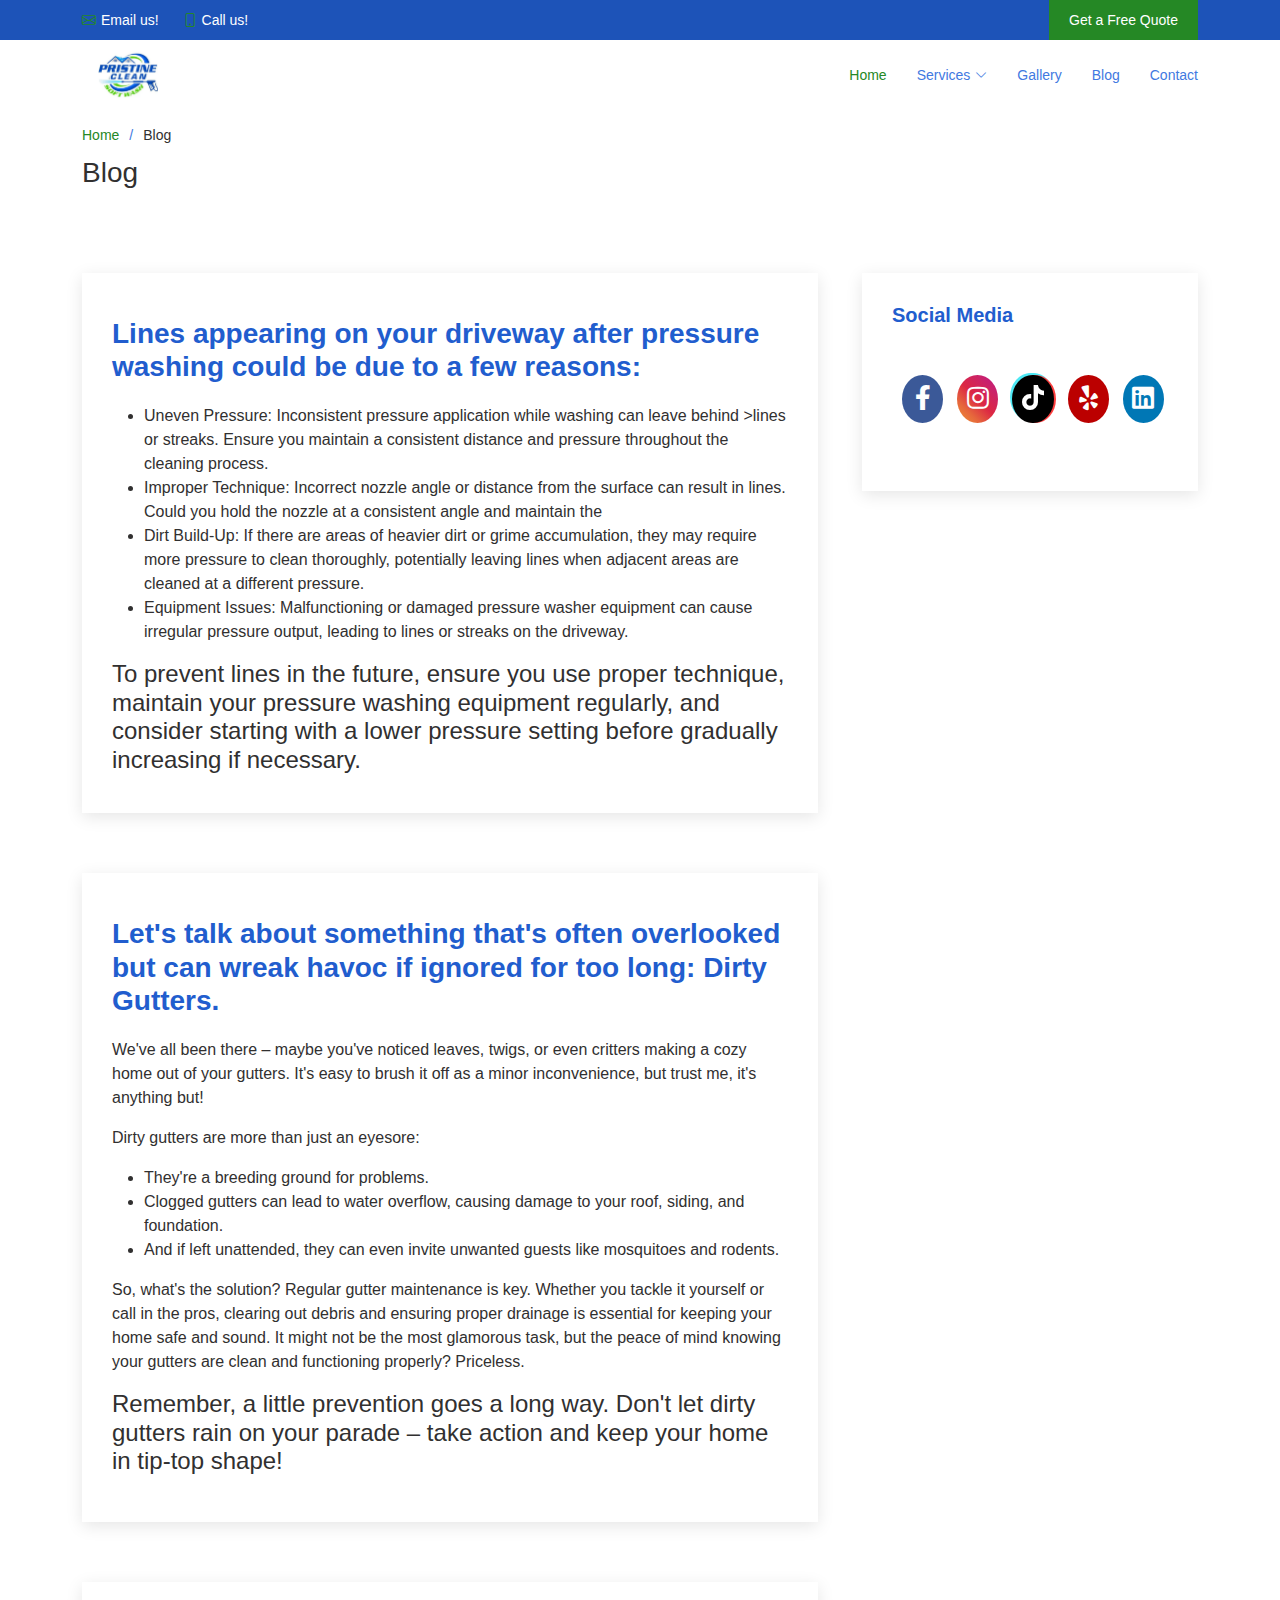
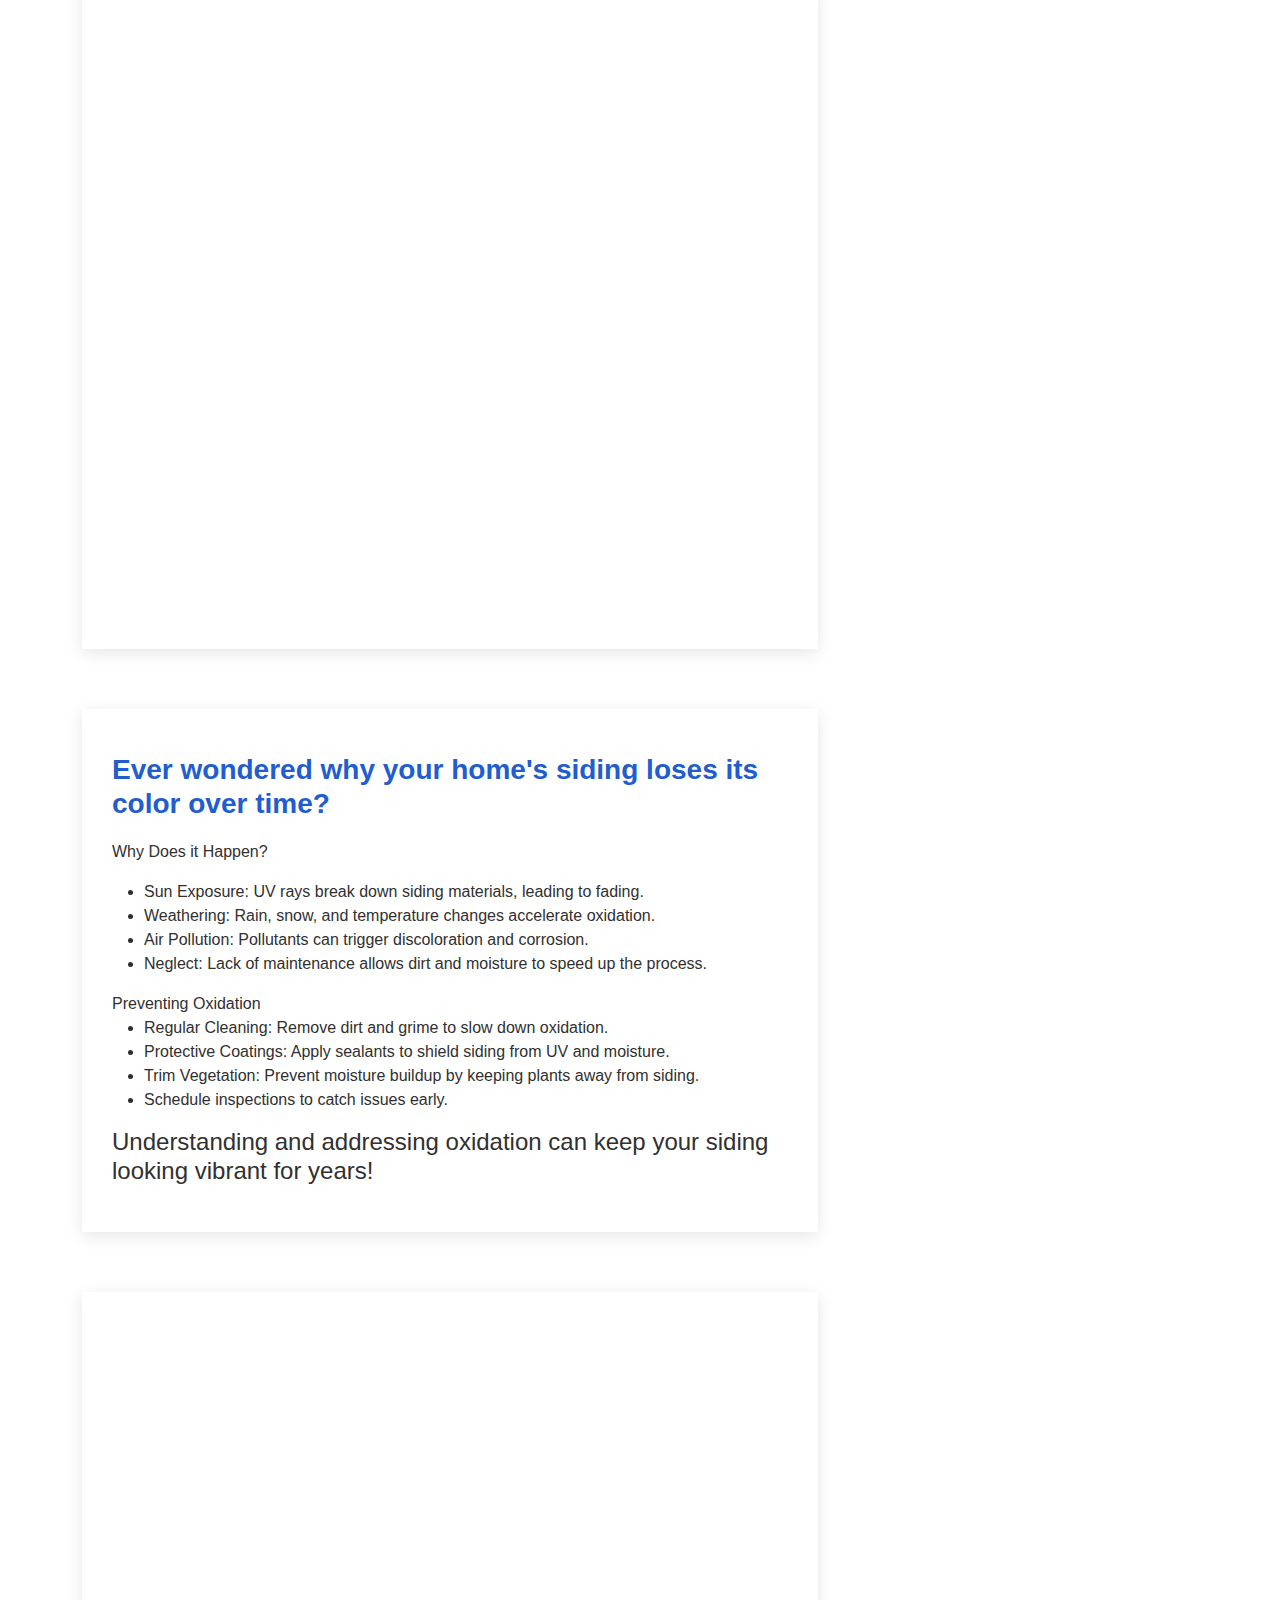
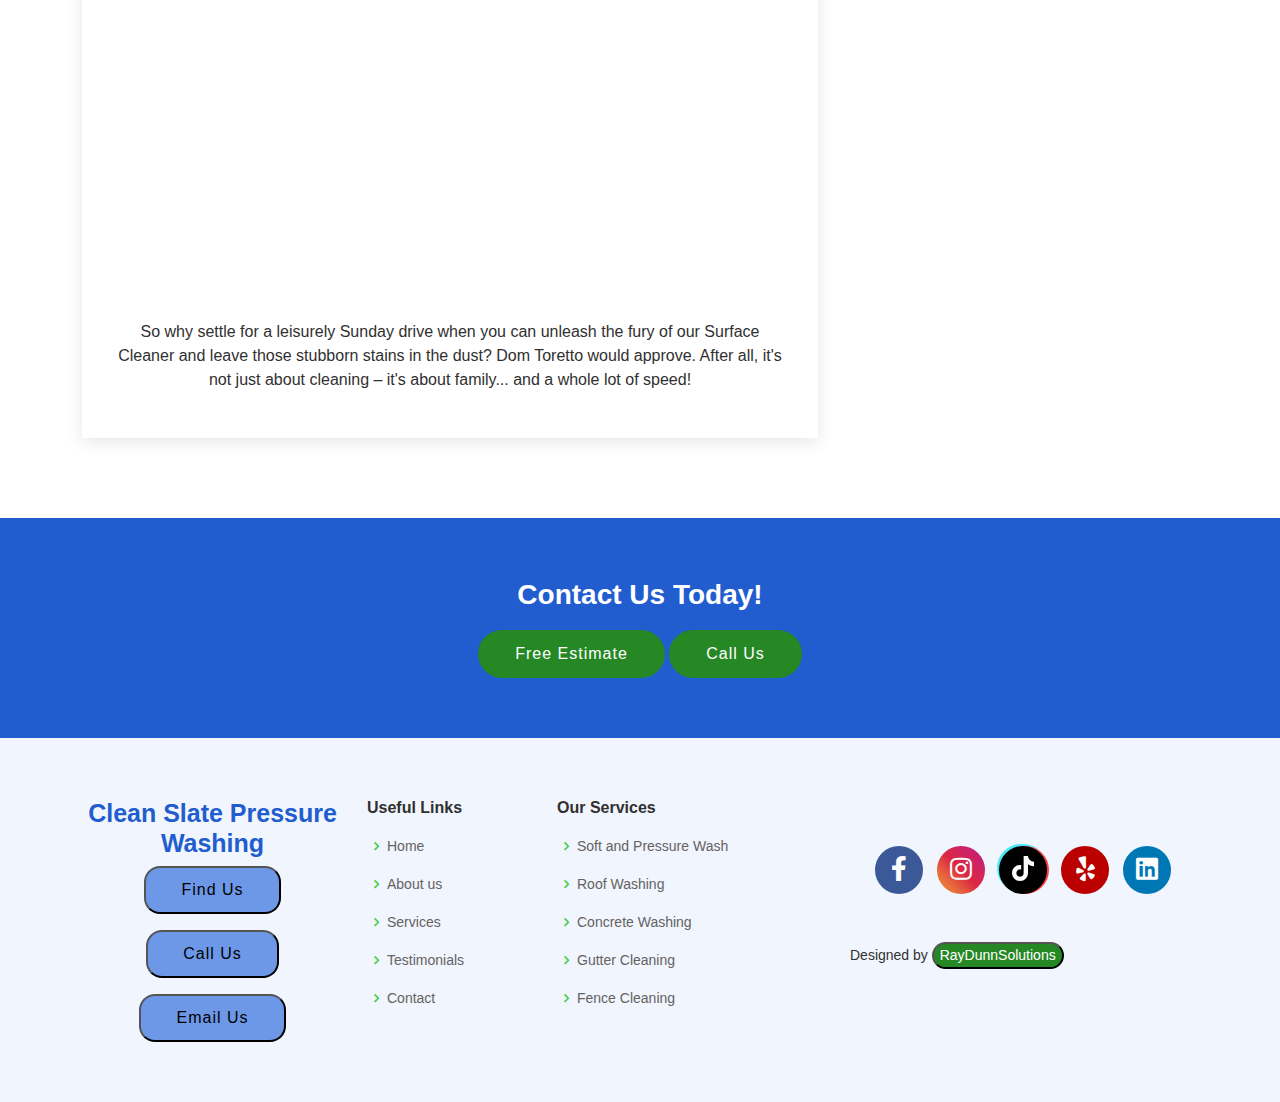
==== commit 4beaa446: "updated navbar logo with aria-label on all pages" ====
--- a/blog.html
+++ b/blog.html
@@ -53,7 +53,7 @@
   <div class="container d-flex align-items-center justify-content-between">
 
     <div class="logo">
-  <a href="index.html"><img src="assets/img/cleanslatelogo.webp" alt="" class="img-fluid"></a>
+      <a href="index.html"  aria-label="Home Page link to Pristine Clean Soft Wash Homepage"><img src="assets/img/pristinelogo-no-bg.webp" alt="Pristine logo" class="img-fluid"></a>
     </div>
 
     <nav id="navbar" class="navbar">
